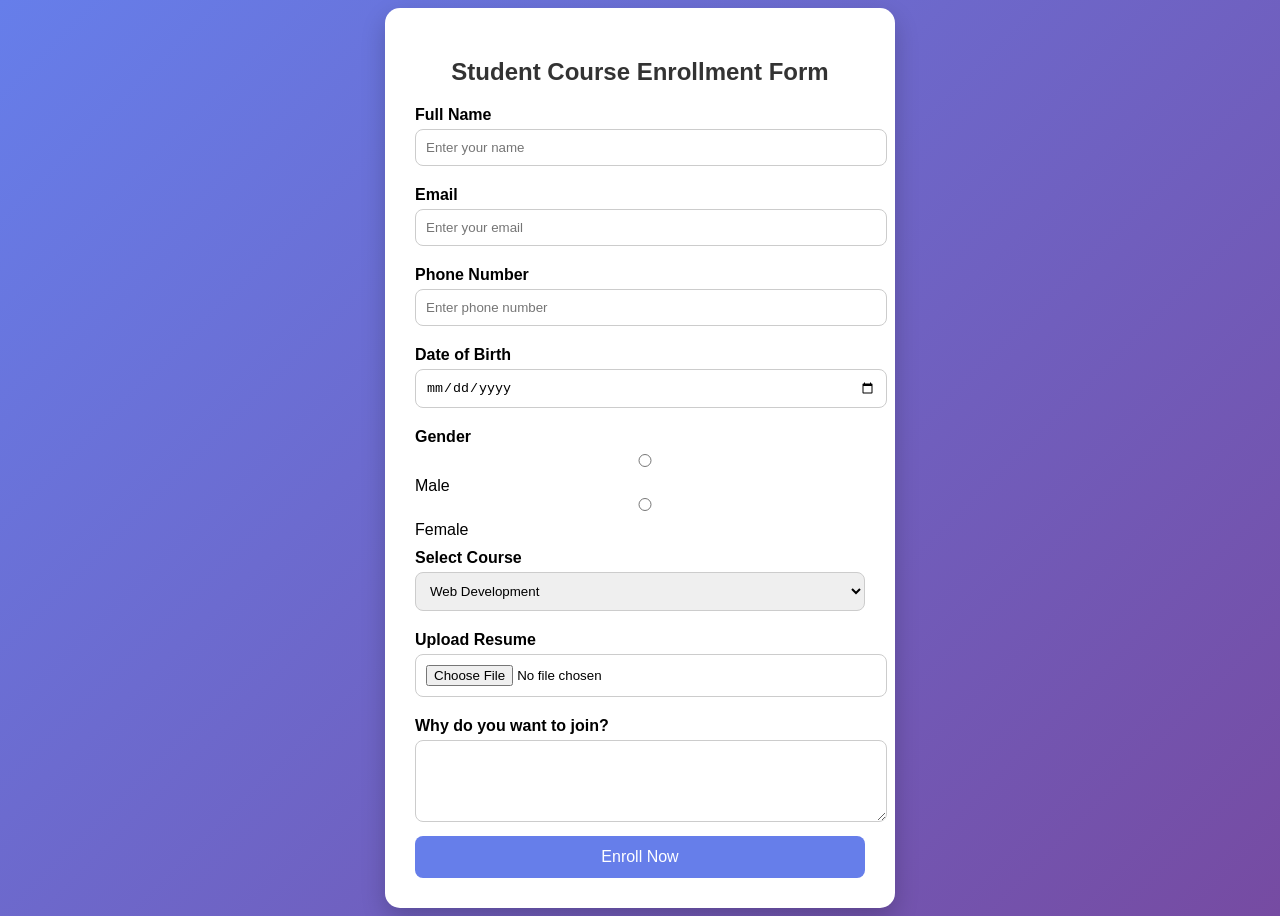
==== index.html @ 7dd942df "Completed Assignment 1 - Student Enrollment Form" ====
<!DOCTYPE html>
<html lang="en">

<head>
    <meta charset="UTF-8">
    <meta name="viewport" content="width=device-width, initial-scale=1.0">
    <title>Student Course Enrollment Form</title>
    <link rel="stylesheet" href="style.css">
</head>

<body>

    <div class="container">

        <h2>Student Course Enrollment Form</h2>

        <form>

            <label for="name">Full Name</label>
            <input type="text" id="name" placeholder="Enter your name" required>

            <label for="email">Email</label>
            <input type="email" id="email" placeholder="Enter your email" required>

            <label for="phone">Phone Number</label>
            <input type="tel" id="phone" placeholder="Enter phone number">

            <label for="dob">Date of Birth</label>
            <input type="date" id="dob">

            <label>Gender</label>

            <div class="radio-group">
                <input type="radio" name="gender"> Male
                <input type="radio" name="gender"> Female
            </div>

            <label for="course">Select Course</label>

            <select id="course">
                <option>Web Development</option>
                <option>Data Science</option>
                <option>Cyber Security</option>
                <option>Cloud Computing</option>
            </select>

            <label for="resume">Upload Resume</label>
            <input type="file" id="resume">

            <label for="reason">Why do you want to join?</label>
            <textarea id="reason" rows="4"></textarea>

            <button type="submit">Enroll Now</button>

        </form>

    </div>

</body>

</html>
---- style.css ----
body {
    font-family: Arial, sans-serif;
    background: linear-gradient(135deg, #667eea, #764ba2);
    display: flex;
    justify-content: center;
    align-items: center;
    min-height: 100vh;
}

.container {
    background: white;
    width: 450px;
    padding: 30px;
    border-radius: 15px;
    box-shadow: 0 10px 25px rgba(0, 0, 0, 0.2);
}

h2 {
    text-align: center;
    color: #333;
}

label {
    display: block;
    margin-top: 10px;
    margin-bottom: 5px;
    font-weight: bold;
}

input,
select,
textarea {
    width: 100%;
    padding: 10px;
    border: 1px solid #ccc;
    border-radius: 8px;
    margin-bottom: 10px;
}

button {
    width: 100%;
    padding: 12px;
    background: #667eea;
    color: white;
    border: none;
    border-radius: 8px;
    cursor: pointer;
    font-size: 16px;
}

button:hover {
    background: #5a67d8;
}

.radio-group {
    margin-bottom: 10px;
}
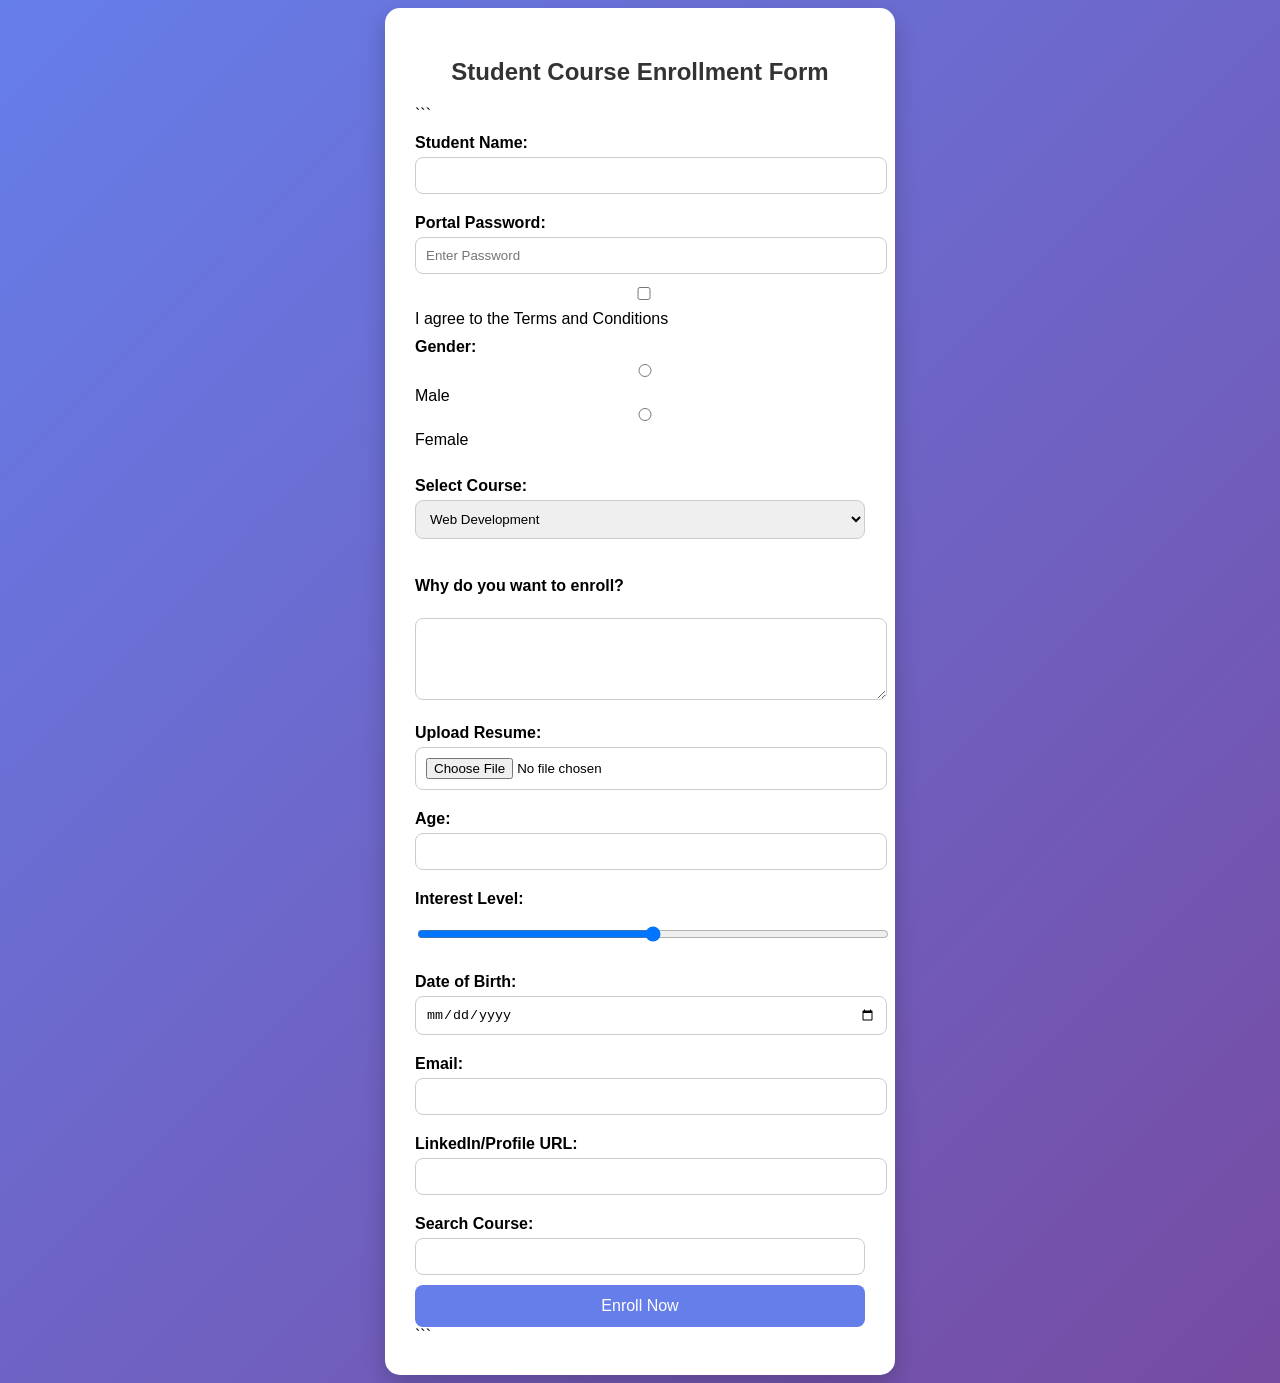
==== commit 435ca43c: "Updated assignment files" ====
--- a/index.html
+++ b/index.html
@@ -1,4 +1,5 @@
 <!DOCTYPE html>
+
 <html lang="en">
 
 <head>
@@ -11,48 +12,60 @@
 <body>
 
     <div class="container">
-
         <h2>Student Course Enrollment Form</h2>
 
-        <form>
+        ```
+        <form action="/action.php" method="post">
 
-            <label for="name">Full Name</label>
-            <input type="text" id="name" placeholder="Enter your name" required>
+            <label for="username">Student Name:</label>
+            <input type="text" id="username" name="username"><br>
 
-            <label for="email">Email</label>
-            <input type="email" id="email" placeholder="Enter your email" required>
+            <label for="password">Portal Password:</label>
+            <input type="password" name="password" placeholder="Enter Password"><br>
 
-            <label for="phone">Phone Number</label>
-            <input type="tel" id="phone" placeholder="Enter phone number">
+            <input type="checkbox" name="subscribe" value="yes">
+            I agree to the Terms and Conditions<br>
 
-            <label for="dob">Date of Birth</label>
-            <input type="date" id="dob">
+            <label>Gender:</label>
+            <input type="radio" name="gender" value="male"> Male
+            <input type="radio" name="gender" value="female"> Female<br><br>
 
-            <label>Gender</label>
+            <label>Select Course:</label>
+            <select name="course">
+                <option value="web">Web Development</option>
+                <option value="ds">Data Science</option>
+                <option value="cyber">Cyber Security</option>
+                <option value="cloud">Cloud Computing</option>
+            </select><br><br>
 
-            <div class="radio-group">
-                <input type="radio" name="gender"> Male
-                <input type="radio" name="gender"> Female
-            </div>
+            <label>Why do you want to enroll?</label><br>
+            <textarea name="comments" rows="4" cols="30"></textarea><br>
 
-            <label for="course">Select Course</label>
+            <label>Upload Resume:</label>
+            <input type="file" name="resume"><br>
 
-            <select id="course">
-                <option>Web Development</option>
-                <option>Data Science</option>
-                <option>Cyber Security</option>
-                <option>Cloud Computing</option>
-            </select>
+            <label>Age:</label>
+            <input type="number" name="age" min="18" max="100"><br>
 
-            <label for="resume">Upload Resume</label>
-            <input type="file" id="resume">
+            <label>Interest Level:</label>
+            <input type="range" name="volume" min="0" max="100"><br>
 
-            <label for="reason">Why do you want to join?</label>
-            <textarea id="reason" rows="4"></textarea>
+            <label>Date of Birth:</label>
+            <input type="date" name="dob"><br>
+
+            <label>Email:</label>
+            <input type="email" name="email"><br>
+
+            <label>LinkedIn/Profile URL:</label>
+            <input type="url" name="website"><br>
+
+            <label>Search Course:</label>
+            <input type="search" name="query"><br>
 
             <button type="submit">Enroll Now</button>
 
         </form>
+        ```
 
     </div>
 
--- a/style.css
+++ b/style.css
@@ -48,10 +48,4 @@
     font-size: 16px;
 }
 
-button:hover {
-    background: #5a67d8;
-}
-
-.radio-group {
-    margin-bottom: 10px;
-}+button:hover
